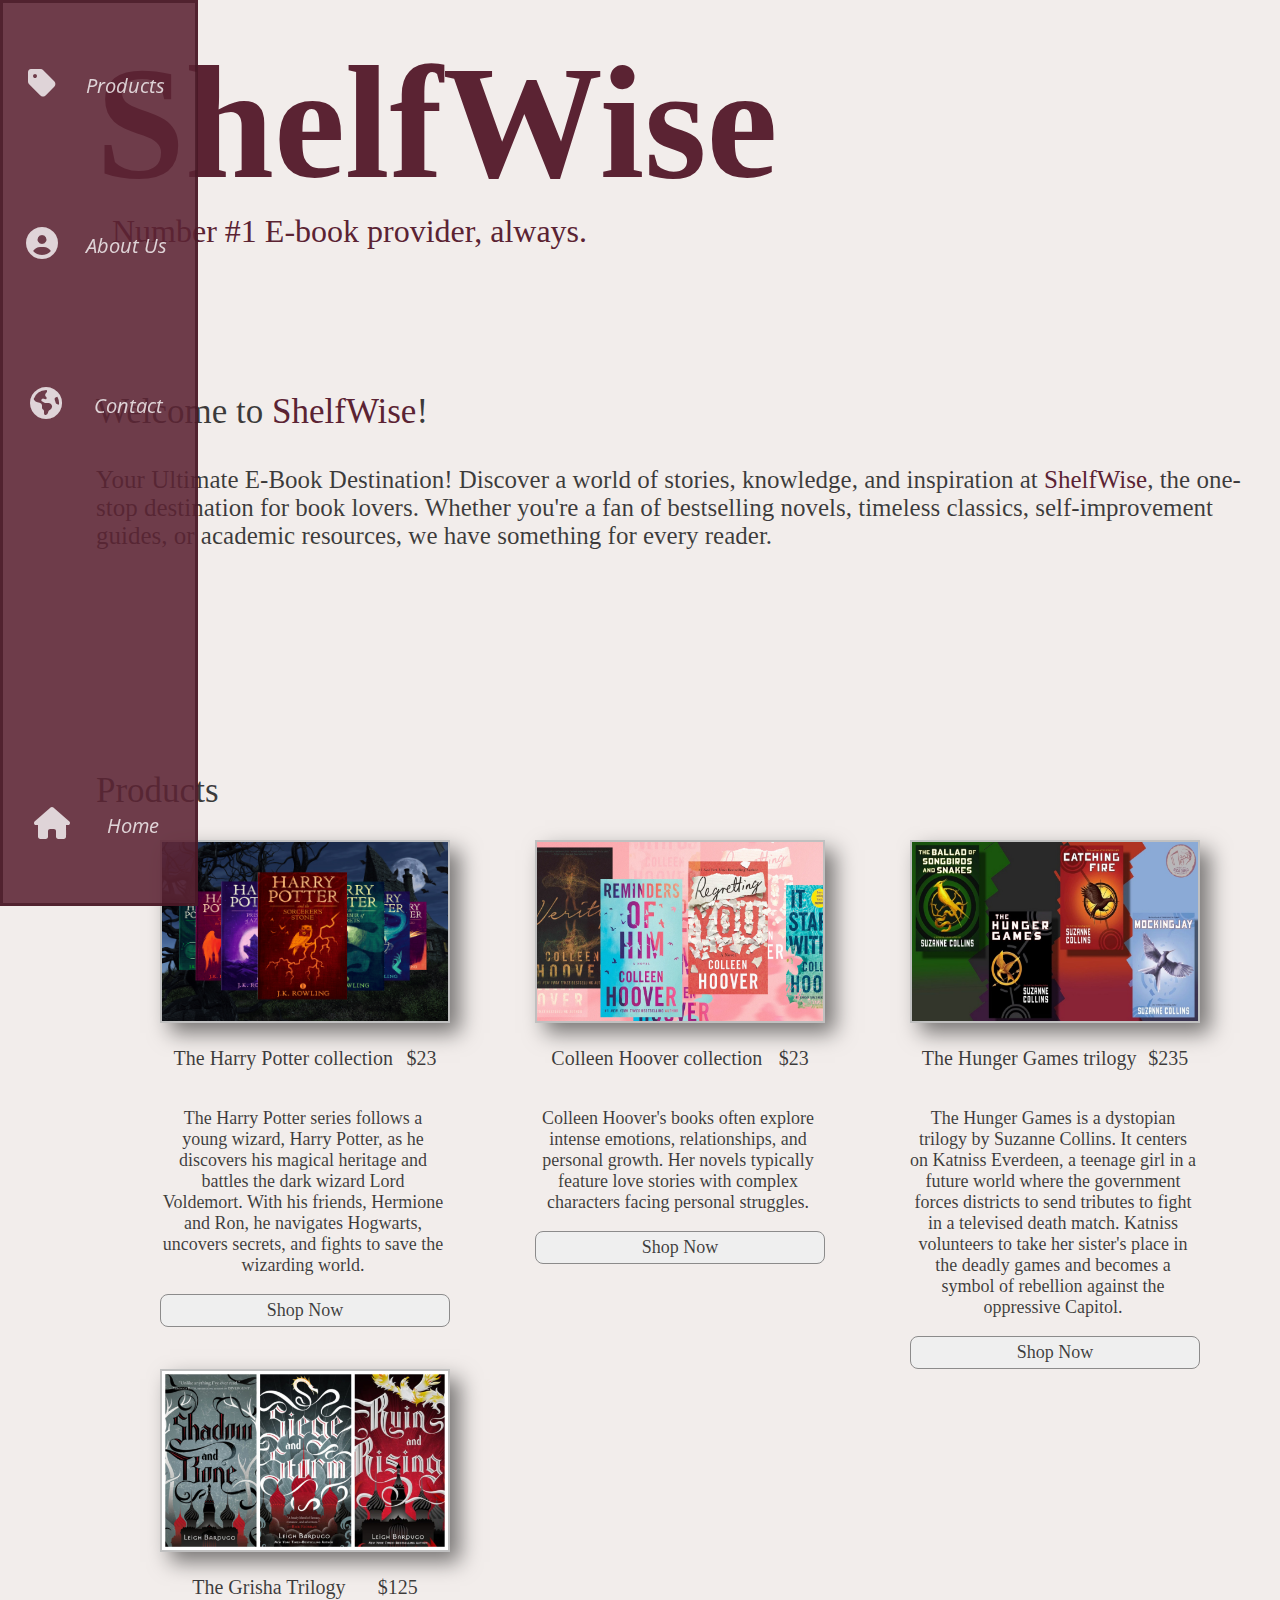
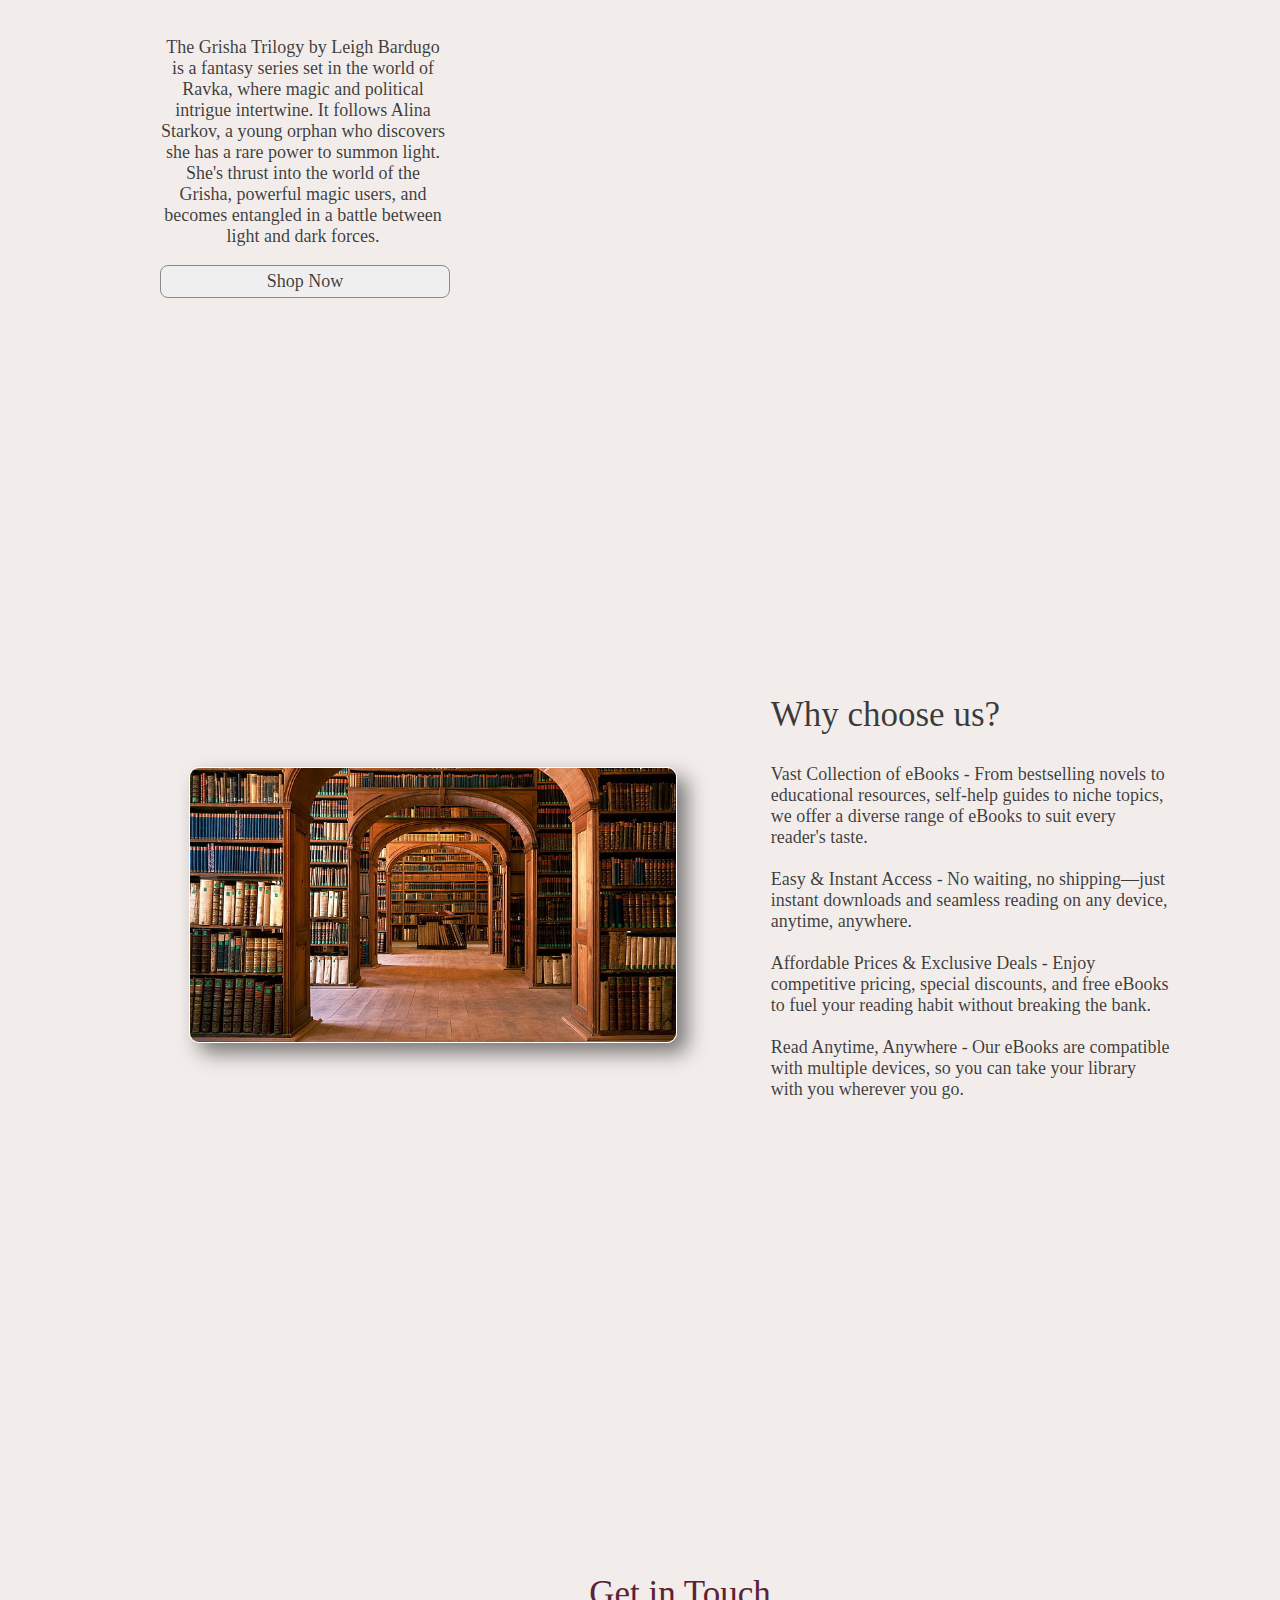
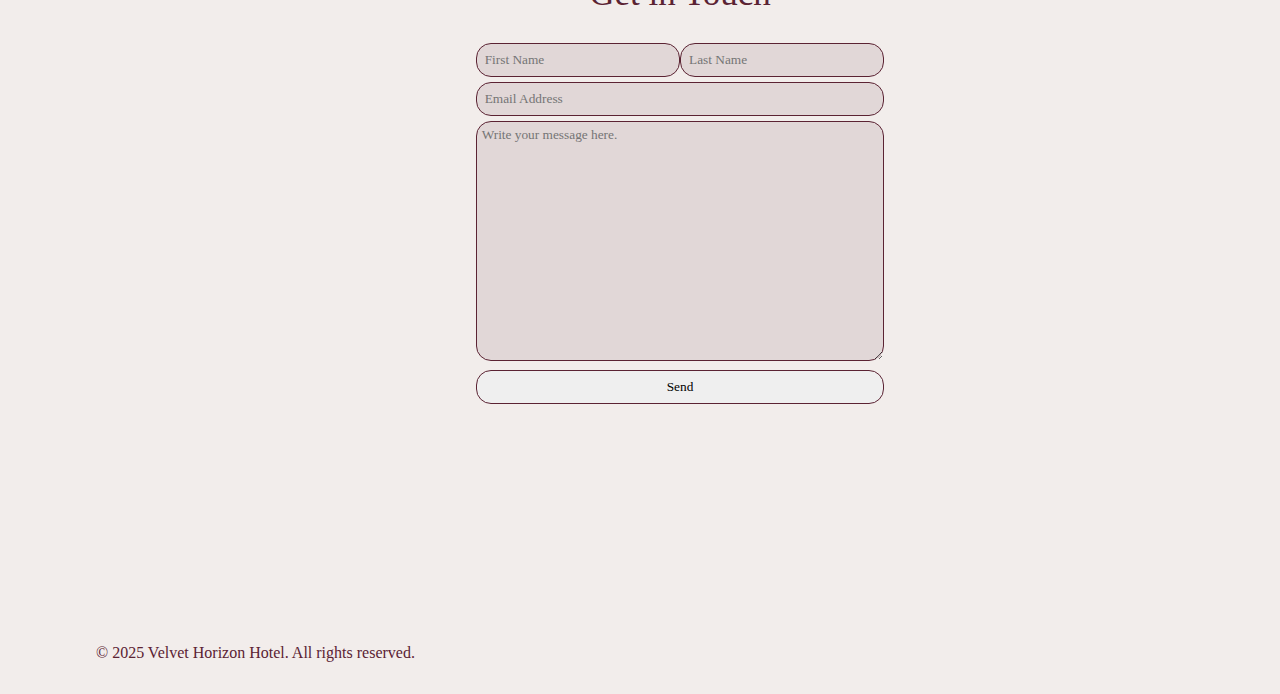
==== Store/index.html @ d0e85c0c "rename" ====
<!DOCTYPE html>
<html lang="en">
<head>
    <meta charset="UTF-8">
    <meta name="viewport" content="width=device-width, initial-scale=1.0">
    <!-- <link href="https://cdn.jsdelivr.net/npm/bootstrap@5.3.2/dist/css/bootstrap.min.css" rel="stylesheet"> -->
    <link rel="stylesheet" href="https://cdnjs.cloudflare.com/ajax/libs/font-awesome/6.5.1/css/all.min.css">

    <link rel="stylesheet" href="styles.css">

    <title>ShelfWise</title>
</head>
<body>
    <nav class="navbar">
        <ul class="navbar-nav">
            <li class="nav-item">
                <a href="#products" class="nav-link">
                    <i class="fa-solid fa-tag"></i>
                    <span class="nav-text">Products</span>
                </a>
            </li>
            <li class="nav-item">
                <a href="#about" class="nav-link">
                    <i class="fa-solid fa-circle-user"></i>
                    <span class="nav-text"> About Us</span>
                </a>
            </li>
            <li class="nav-item">
                <a href="#contact" class="nav-link">
                    <i class="fa-solid fa-earth-americas"></i>
                    <span class="nav-text">Contact</span>
                </a>
            </li>
            <li class="nav-item">
                <a href="#" class="nav-link nav-home">
                    <i class="fa-solid fa-house"></i>
                    <span class="nav-text">Home</span>
                </a>
            </li>
        </ul>
    </nav>
    <main>
        <!-- Title -->
        <div class="container">
            <div class="row">
                <div class="col-sm-2"></div>
                <div class="col-sm-8 text-center title">
                    <h1>ShelfWise</h1>
                    <p>Number #1 E-book provider, always.</p>
                </div>
                <div class="col-sm-2"></div>
            </div>
        </div>

        <!-- Description -->
        <div class="description">
            <h2 class="description-header">Welcome to <span style="color:#5B2333;font-weight: 500;">ShelfWise</span>!</h2>
            <h4 class="description-content">Your Ultimate E-Book Destination!
                Discover a world of stories, knowledge, and inspiration at <span style="color:#5B2333;font-weight: 500;">ShelfWise</span>, the one-stop destination for book lovers. Whether you're a fan of bestselling novels, timeless classics, self-improvement guides, or academic resources, we have something for every reader.</h4>
        </div>

        <!-- Book cards -->
        <div class="products" id="products">
            <h2>Products</h2>
        </div>
        <div class="cards">
            <div class="card">
                <img class="card-img" src="harry potter.jpg" alt="harry potter">
                <div class="title-price">
                    <h3 class="card-title">The Harry Potter collection</h3>
                    <h3 class="price">$23</h3>
                </div>
                <p class="card-description">The Harry Potter series follows a young wizard, Harry Potter, as he discovers his magical heritage and battles the dark wizard Lord Voldemort. With his friends, Hermione and Ron, he navigates Hogwarts, uncovers secrets, and fights to save the wizarding world.</p>
                <input type="button" class="card-button" value="Shop Now">
            </div>
            <div class="card">
                <img class="card-img" src="colleen.jpg" alt="colleen">
                <div class="title-price">
                    <h3 class="card-title">Colleen Hoover collection</h3>
                    <h3 class="price">$23</h3>
                </div>
                <p class="card-description">Colleen Hoover's books often explore intense emotions, relationships, and personal growth. Her novels typically feature love stories with complex characters facing personal struggles.</p>
                <input type="button" class="card-button" value="Shop Now">
            </div>
            <div class="card">
                <img class="card-img" src="hunger.jpg" alt="hunger games">
                <div class="title-price">
                    <h3 class="card-title">The Hunger Games trilogy</h3>
                    <h3 class="price">$235</h3>
                </div>
                <p class="card-description">The Hunger Games is a dystopian trilogy by Suzanne Collins. It centers on Katniss Everdeen, a teenage girl in a future world where the government forces districts to send tributes to fight in a televised death match. Katniss volunteers to take her sister's place in the deadly games and becomes a symbol of rebellion against the oppressive Capitol.</p>
                <input type="button" class="card-button" value="Shop Now">
            </div>
            <div class="card">
                <img class="card-img" src="grisha.jpg" alt="grisha">
                <div class="title-price">
                    <h3 class="card-title">The Grisha Trilogy</h3>
                    <h3 class="price">$125</h3>
                </div>
                <p class="card-description">The Grisha Trilogy by Leigh Bardugo is a fantasy series set in the world of Ravka, where magic and political intrigue intertwine. It follows Alina Starkov, a young orphan who discovers she has a rare power to summon light. She's thrust into the world of the Grisha, powerful magic users, and becomes entangled in a battle between light and dark forces.</p>
                <input type="button" class="card-button" value="Shop Now">
            </div>
        </div>

        <section class="about" id="about">
            <div class="about-left">
                <img class="about-img" src="library.jpg">
            </div>
            <div class="about-right">
                <h2 class="about-title">Why choose us?</h2>
                <h4 class="about-content">
                    <span style="font-weight: 500;">Vast Collection of eBooks</span> - From bestselling novels to educational resources, self-help guides to niche topics, we offer a diverse range of eBooks to suit every reader's taste.<br><br>

                    <span style="font-weight: 500;">Easy & Instant Access</span> - No waiting, no shipping—just instant downloads and seamless reading on any device, anytime, anywhere.<br><br>

                    <span style="font-weight: 500;">Affordable Prices & Exclusive Deals</span> - Enjoy competitive pricing, special discounts, and free eBooks to fuel your reading habit without breaking the bank.<br><br>

                    <span style="font-weight: 500;">Read Anytime, Anywhere</span> - Our eBooks are compatible with multiple devices, so you can take your library with you wherever you go.<br><br>
                </h4>
            </div>
        </section>

        <!-- Contact form -->
        

        <div class="contact" id="contact">
            <div class="contact-title">
                <h2>Get in Touch</h2>
            </div>
            <form class="contact-form">
                <div class="form-name">
                    <input type="text" class="firstname" placeholder="First Name">
                    <input type="text" class="lastname" placeholder="Last Name">
                </div>
                <input type="text" class="email" placeholder="Email Address">
                <textarea id="message" placeholder="Write your message here."></textarea>
                <input type="button" value="Send" id="send">
            </form>
        </div>

        <footer>
            <p>&copy; 2025 Velvet Horizon Hotel. All rights reserved.</p>
        </footer>
    </main>
</body>
</html>
---- Store/styles.css ----
@import url('https://fonts.googleapis.com/css2?family=Kumar+One&family=Montserrat:ital,wght@0,100..900;1,100..900&family=Open+Sans:ital,wght@0,300..800;1,300..800&family=Poppins:ital,wght@0,100;0,200;0,300;0,400;0,500;0,600;0,700;0,800;0,900;1,100;1,200;1,300;1,400;1,500;1,600;1,700;1,800;1,900&family=Space+Grotesk:wght@300..700&family=Zen+Tokyo+Zoo&display=swap');
@import url('https://fonts.cdnfonts.com/css/satoshi');


:root{
    font-size: 16px;
}

html{
    scroll-behavior: smooth;
}

body{
    padding: 0;
    margin: 0;
    background-color: #f2edeb;
}

body::-webkit-scrollbar{
    width: 0.25rem;
}

body::-webkit-scrollbar-thumb{
    background: #5b2333;
    border-radius: 10px;
}

main{
    margin-left: 5rem;
    padding: 1rem;
}

.navbar{
    width: 4rem;
    height: 100vh;
    position: fixed;
    background-color: #5b2333e0;
    transition: width 0.2s ease;
    border:3px solid #431622ae;
}

.navbar-nav{
    list-style: none;
    padding: 0;
    margin: 0;
    display: flex;
    flex-direction: column;
    align-items: center;
    text-align: center;
    height: 100%;
    
}

.nav-item{
    width: 100%;
    height: 2rem;
    font-size: 2rem;
    margin: 2rem 0 2rem;
    padding: 2rem 0 2rem;
}



.nav-item a{
    text-decoration: none;
    color: rgba(255, 255, 255, 0.781);
    transition: color 0.3s ease;
}

.nav-item a:hover{
    color: white;
}


.nav-text{
    font-size: 20px;
    padding: 5px;
    font-style: italic;
    display: none;
}

@media only screen and (min-width: 768px){
    .navbar:hover{
        width: 12rem;
    }
    .navbar:hover .nav-item{
        text-align: left;
    }
    
    .navbar:hover .nav-text{
        display: block;
    }
    .nav-item:hover{
        background-color: #461825;
    }
    .nav-item:last-child{
        margin-top: auto;
    }
    
}



.nav-link{
    display: flex;
    justify-content: space-evenly;
    font-family: 'Open Sans';
}

.title{
    font-family: 'satoshi';
    font-size: 5rem;
    color: #5B2333;
    line-height: 1px;
    word-wrap: normal;
}

.title p{
    font-size: 2rem;
    margin-left: 1rem;
}

.products{
    padding-top: 2rem;
}
.cards{
    display: flex;
    justify-content: space-between;
    flex-wrap: wrap;
    margin: 0 4rem 0 4rem;
}

.card-img{
    width: 286px;
    height: 179px;
    border: 2px solid #c0c0c0;
    box-shadow: 10px 10px 20px rgba(0, 0, 0, 0.5);
}

.description{
    margin: 10rem 0 10rem;
}

.description-header{
    font-family: 'satoshi';
    font-size: 35px;
    font-weight: 400;
    color: rgba(9, 9, 9, 0.783);
}

.description-content{
    font-family: 'satoshi';
    font-weight: 400;
    font-size: 25px;
    color: rgba(9, 9, 9, 0.783);
}

.products h2, .about-title{
    font-family: 'satoshi';
    font-size: 35px;
    font-weight: 400;
    color: rgba(9, 9, 9, 0.783);
}

.title-price{
    display: flex;
    justify-content: space-evenly;
}

.card-title, .price{
    font-family: 'satoshi';
    font-size: 20px;
    font-weight: 400;
    color: rgba(9, 9, 9, 0.783);
}

.card-description{
    font-family: 'satoshi';
    font-size: 18px;
    font-weight: 300;
    color: rgba(9, 9, 9, 0.783);
    width: 286px;
    text-align: center;
}

.card-button{
    width: 100%;
    padding: 5px;
    font-family: 'satoshi';
    font-size: 18px;
    font-weight: 300;
    color: rgba(9, 9, 9, 0.783);
    border: 1px solid rgb(140, 139, 139);
    border-radius: 8px;
    transition: background-color 0.3s ease, border 0.3s ease;
}

.card-button:hover{
    border: 1px solid #979797;
    background-color: rgb(233, 233, 233);
}

.about{
    display: flex;
    justify-content: space-evenly;
    align-items: center;
    margin-top: 15rem;
    margin-bottom: 15rem;
    padding-top: 8rem;
    flex-wrap: wrap;
}

.about-img{
    max-width: 486px;
    max-height: 300px;
    border: 1px solid white;
    border-radius: 10px;
    box-shadow: 10px 10px 20px rgba(0, 0, 0, 0.5);
    flex-shrink: 1;
}



.about-left{
    display: flex;
    
}

.about-right{
    width: 25rem;
}

.about-content{
    font-family: 'satoshi';
    font-size: 18px;
    font-weight: 300;
    color: rgba(9, 9, 9, 0.783);
}

.contact{
    display: flex;
    flex-direction: column;
    align-items: center;
    width: 100%;
    margin-top: 15rem;
    margin-bottom: 15rem;
    padding-top: 10rem;
}

.form-name{
    display:flex;
    justify-content: space-between;
    
}

.form-name input{
    width: 100%;
    padding: 8px;
    margin-bottom: 5px;
    border-radius: 15px;
    border: 1px solid #5B2333;
    background-color: #5b23331c;
    font-family: 'satoshi';
    font-weight: 500;
    transition: border 0.3s ease, background-color 0.3s ease;
}

.form-name input:focus{
    outline: none;
    border: 1px solid #6f1a32;
}

.form-name input:hover{
    background-color: #5b233336;
}

.email{
    width: 100%;
    box-sizing: border-box;
    padding: 8px;
    margin-bottom: 5px;
    border-radius: 15px;
    border: 1px solid #5B2333;
    background-color: #5b23331c;
    font-family: 'satoshi';
    font-weight: 500;
    transition: border 0.3s ease, background-color 0.3s ease;
}

.email:focus{
    outline: none;
    border: 1px solid #b23256;
}

.email:hover{
    background-color: #5b233336;
}

#message{
    width: 100%;
    resize: vertical;
    box-sizing: border-box;
    height: 15rem;
    margin-bottom: 5px;
    border-radius: 15px;
    border: 1px solid #5B2333;
    background-color: #5b23331c;
    font-family: 'satoshi';
    font-weight: 500;
    padding: 5px;

    transition: border 0.3s ease, background-color 0.3s ease;
}

#message:focus{
    outline: none;
    border: 1px solid #b23256;
}

#message:hover{
    background-color: #5b233336;
}

#send{
    width: 100%;
    padding: 8px;
    border-radius: 15px;
    font-family: 'satoshi';
    border: 1px solid #5B2333;
    cursor: pointer;
    transition: background-color 0.3s ease;
}

#send:hover{
    background-color: #5b233336;
}

.contact-title h2{
    text-align: center;
    font-family: 'satoshi';
    font-size: 35px;
    font-weight: 400;
    color: #5B2333;
}

footer p{
    font-family: 'satoshi';
    font-size: 1rem;
    color: #5B2333;
}


/* for smaller screens */
@media only screen and (max-width: 768px) {
    .about {
        flex-direction: column;
    }

    .about.img {
        max-width: 80;
    }

    .navbar{
        bottom: 0;
        width: 100%;
        height: 4rem;
    }

    .navbar-nav{
        flex-direction: row;
    }

    .nav-link{
        justify-content: space-around;
    }

    .title{
        font-size: 2rem;
    }

    .title p{
        font-size: 1rem;
    }

    .description{
        width: 100%;
    }

    .about-img{
        width: 95%;
    }

    .nav-home span{
        margin-bottom: 2rem;
    }

    .cards{
        flex-direction: column;

    }

    .card{
        margin: 1rem 0 1rem -1rem;
    }

    .about-title{
        text-align: center;
    }

    footer p{
        padding-bottom: 4rem;
    }

    main{
        margin: 0;
    }
}
/*  */
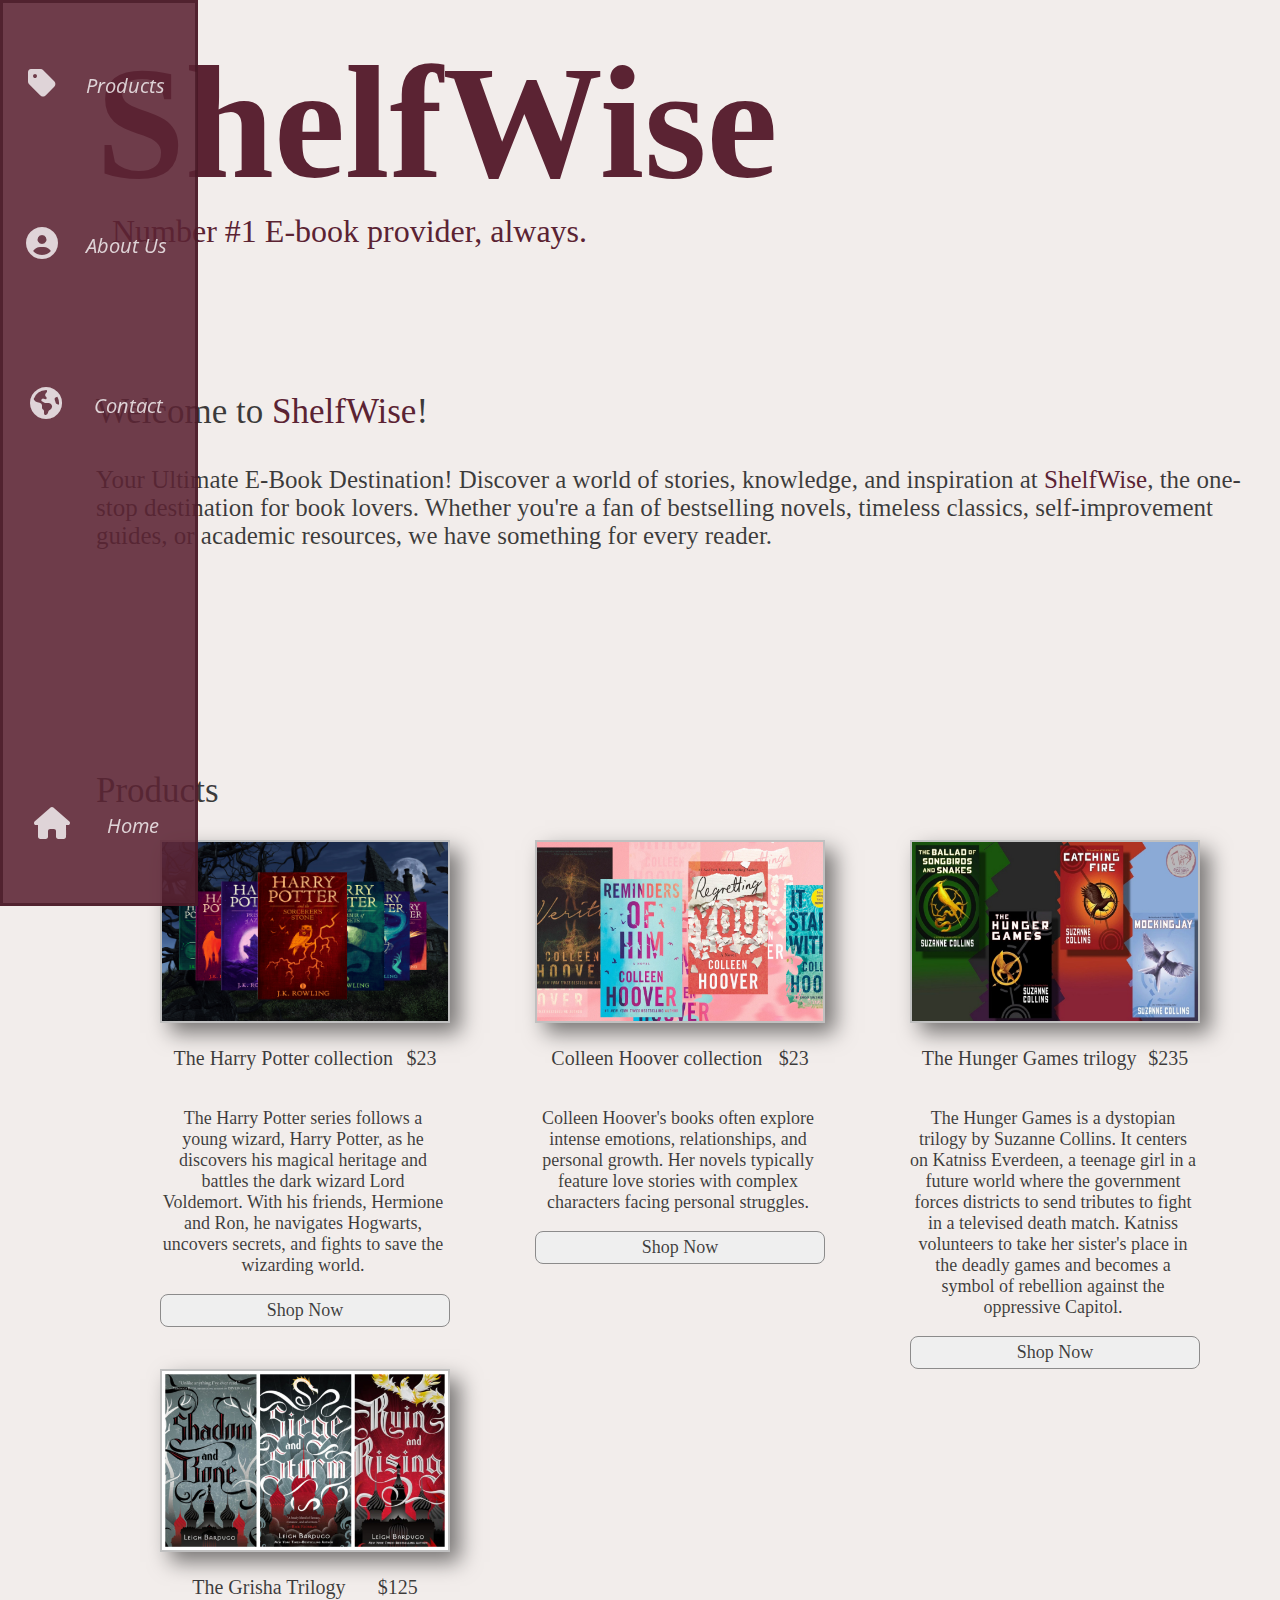
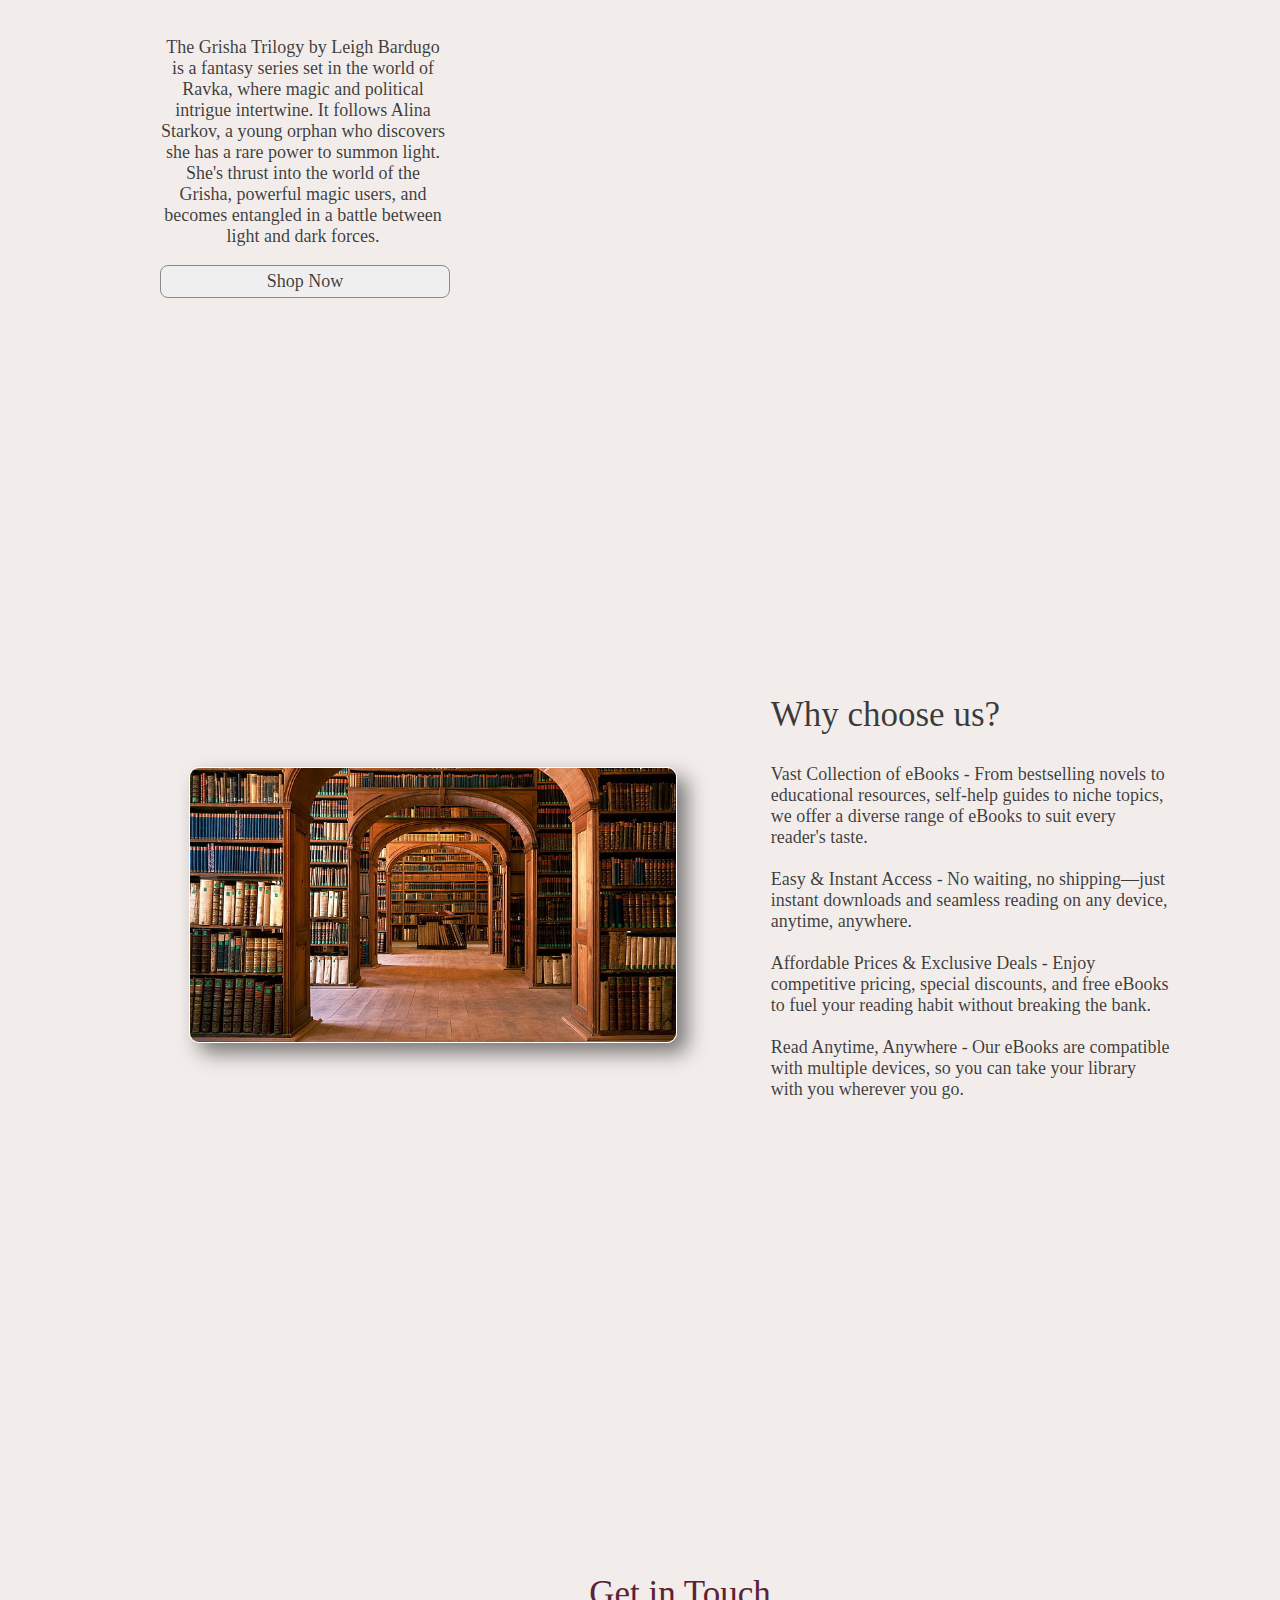
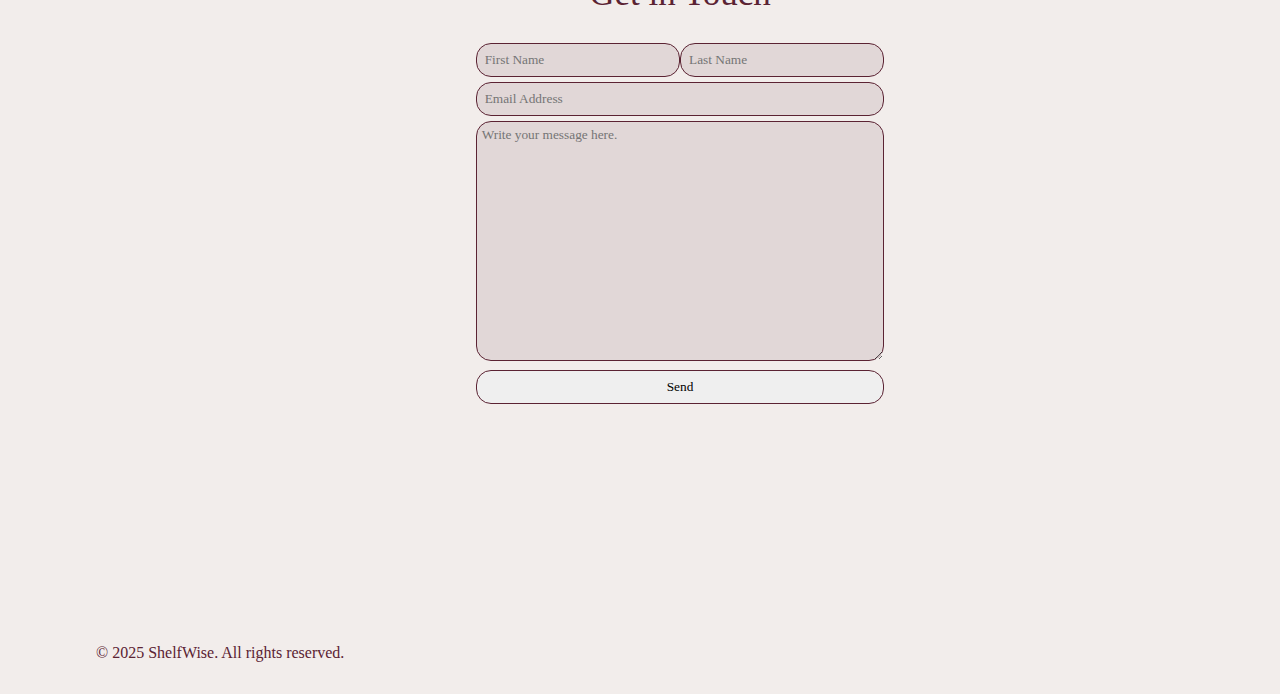
==== commit 2299391c: "footer" ====
--- a/Store/index.html
+++ b/Store/index.html
@@ -139,7 +139,7 @@
         </div>
 
         <footer>
-            <p>&copy; 2025 Velvet Horizon Hotel. All rights reserved.</p>
+            <p>&copy; 2025 ShelfWise. All rights reserved.</p>
         </footer>
     </main>
 </body>
